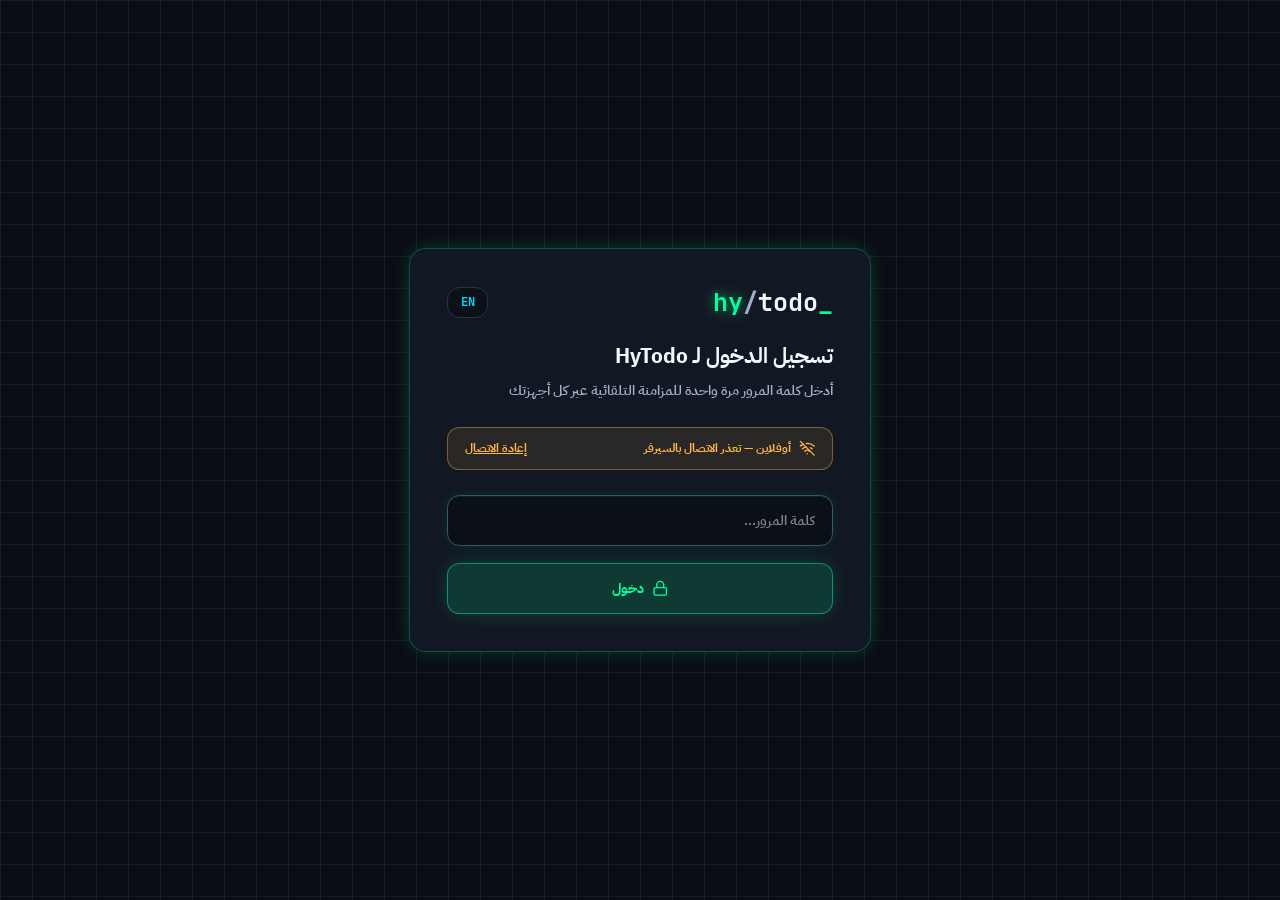
==== app/index.html @ 02ca97f0 "deploy: connect public portfolio and todo web client to Render backend" ====
<!doctype html>
<html lang="ar" dir="rtl">
  <head>
    <meta charset="UTF-8" />
    <meta name="viewport" content="width=device-width, initial-scale=1.0, viewport-fit=cover" />
    <meta name="theme-color" content="#0a0e14" />
    <title>HyTodo</title>
    <script type="module" crossorigin src="./assets/index-DBQZV_3b.js"></script>
    <link rel="stylesheet" crossorigin href="./assets/index-VvSdTyJt.css">
  </head>
  <body>
    <div id="app"></div>
  </body>
</html>
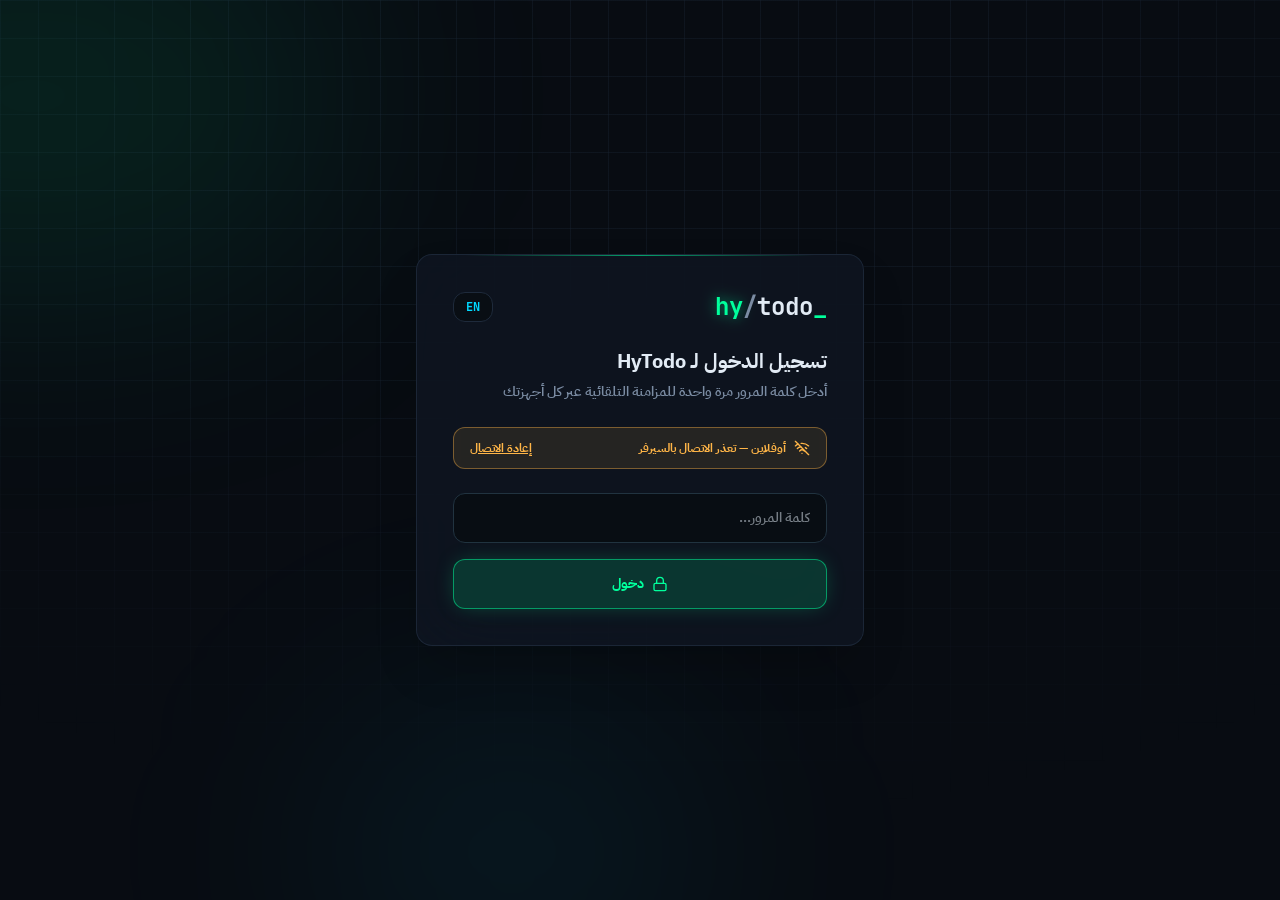
==== commit 80f8fbac: "feat(ui,ux): Cyber-Editorial redesign for portfolio, article studio/reader, and HyTodo workspace" ====
--- a/app/index.html
+++ b/app/index.html
@@ -5,8 +5,8 @@
     <meta name="viewport" content="width=device-width, initial-scale=1.0, viewport-fit=cover" />
     <meta name="theme-color" content="#0a0e14" />
     <title>HyTodo</title>
-    <script type="module" crossorigin src="./assets/index-DBQZV_3b.js"></script>
-    <link rel="stylesheet" crossorigin href="./assets/index-VvSdTyJt.css">
+    <script type="module" crossorigin src="./assets/index-B8sdCvUC.js"></script>
+    <link rel="stylesheet" crossorigin href="./assets/index-DSm2dENt.css">
   </head>
   <body>
     <div id="app"></div>
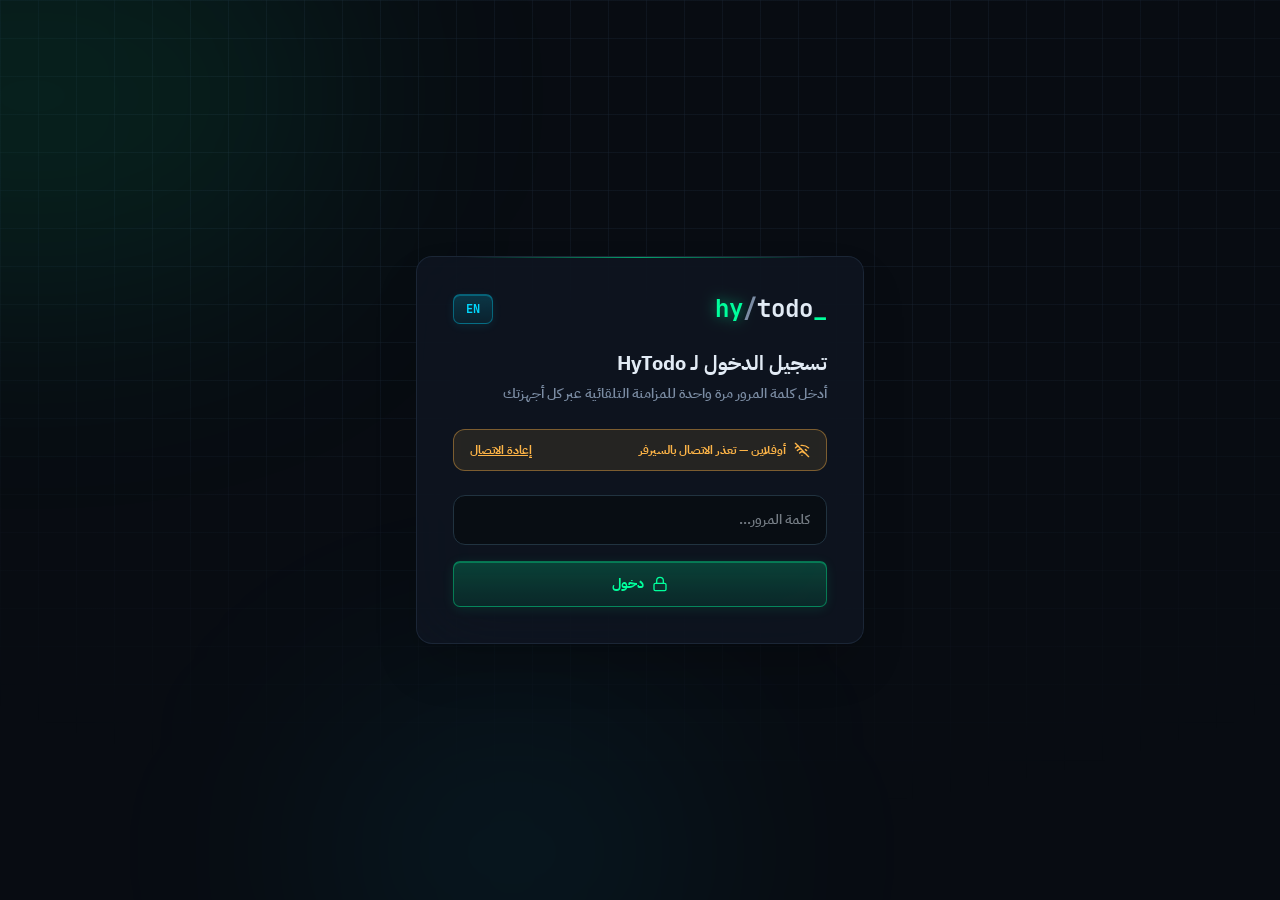
==== commit 069228ab: "style(ui): replace hollow wireframe buttons with sleek beveled glass & cyber tracks" ====
--- a/app/index.html
+++ b/app/index.html
@@ -5,8 +5,8 @@
     <meta name="viewport" content="width=device-width, initial-scale=1.0, viewport-fit=cover" />
     <meta name="theme-color" content="#0a0e14" />
     <title>HyTodo</title>
-    <script type="module" crossorigin src="./assets/index-B8sdCvUC.js"></script>
-    <link rel="stylesheet" crossorigin href="./assets/index-DSm2dENt.css">
+    <script type="module" crossorigin src="./assets/index-DbyjN80c.js"></script>
+    <link rel="stylesheet" crossorigin href="./assets/index-1yt7Vlcu.css">
   </head>
   <body>
     <div id="app"></div>
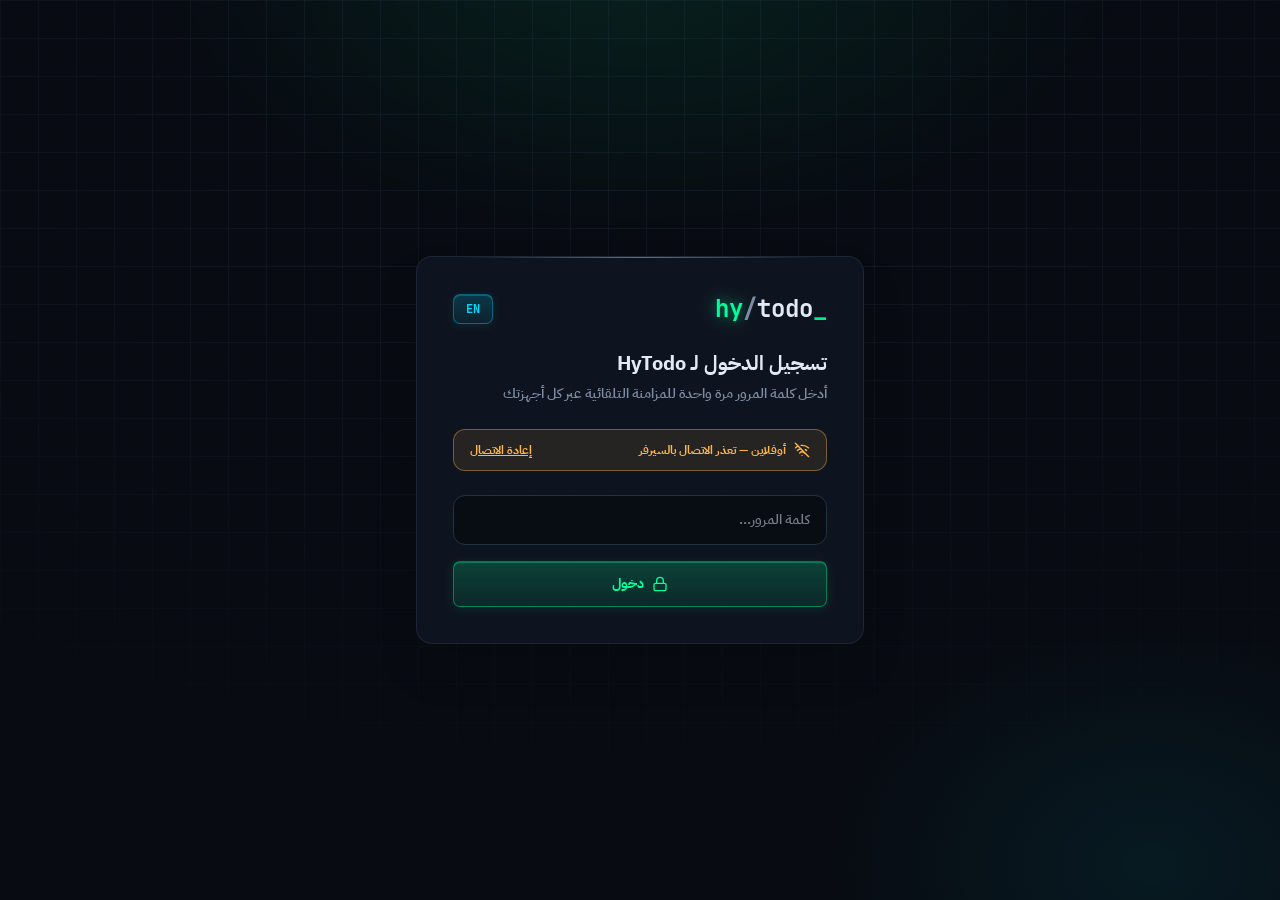
==== commit 40e5f47d: "perf(gpu): replace animated 120px blur auras and backdrop-blur layers with static ambient gradients" ====
--- a/app/index.html
+++ b/app/index.html
@@ -5,8 +5,8 @@
     <meta name="viewport" content="width=device-width, initial-scale=1.0, viewport-fit=cover" />
     <meta name="theme-color" content="#0a0e14" />
     <title>HyTodo</title>
-    <script type="module" crossorigin src="./assets/index-DbyjN80c.js"></script>
-    <link rel="stylesheet" crossorigin href="./assets/index-1yt7Vlcu.css">
+    <script type="module" crossorigin src="./assets/index-CYu9Dcf1.js"></script>
+    <link rel="stylesheet" crossorigin href="./assets/index-BBK0ubcB.css">
   </head>
   <body>
     <div id="app"></div>
